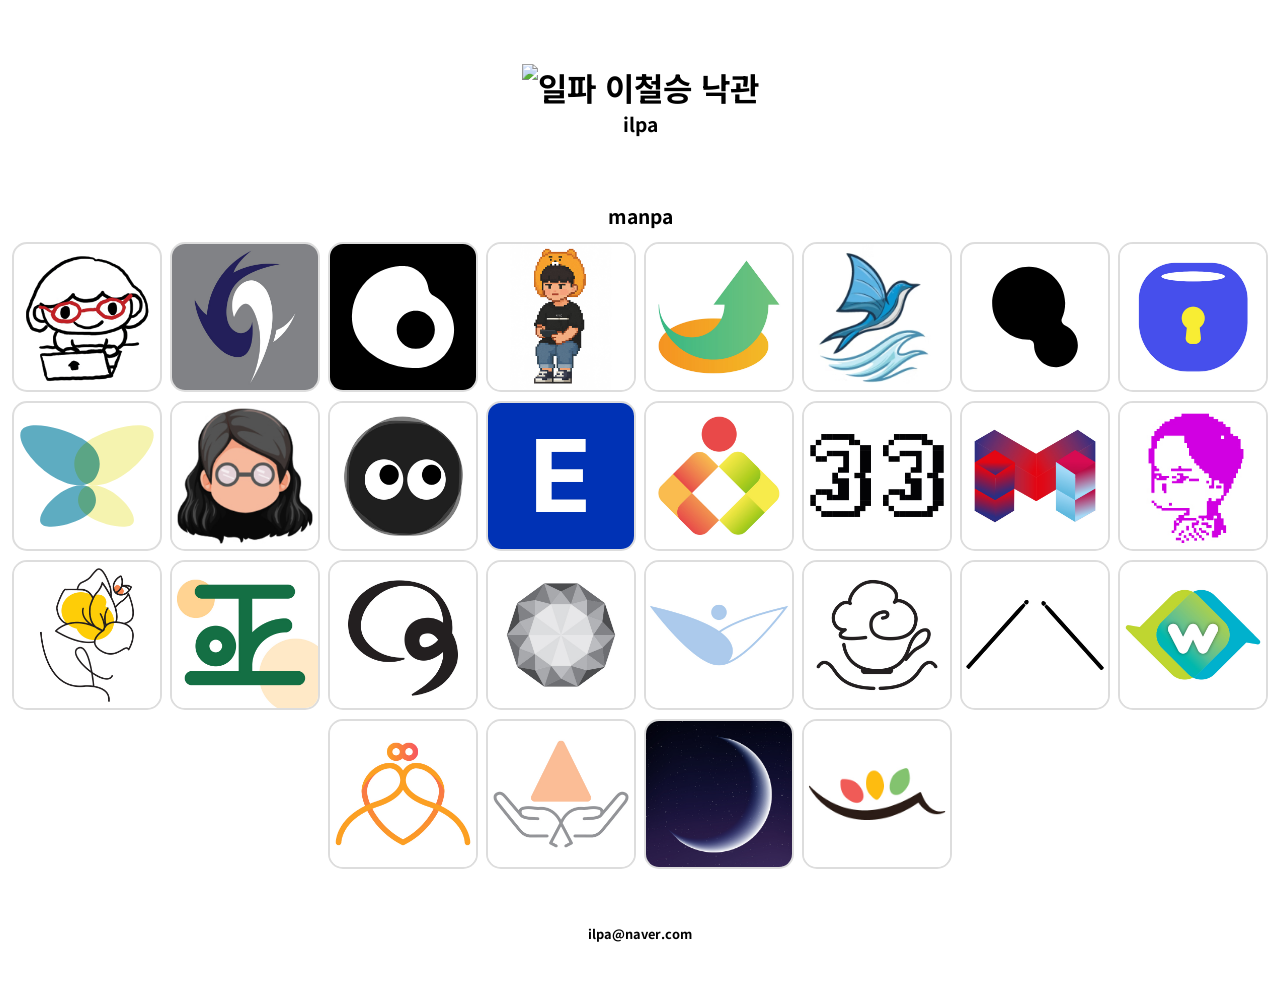
==== index.html @ 46513fb6 "Update index.html" ====
<!DOCTYPE html>
<html lang="ko">

<head>
  <meta charset="UTF-8">
  <meta name="viewport" content="width=device-width,initial-scale=1,minimum-scale=1,maximum-scale=1,user-scalable=no">
  <title>일파 이철승</title>
  <link href="img/ilpa.svg" rel="icon">
  <link href="css/style.css" rel="stylesheet">
  <link href="https://fonts.googleapis.com/css?family=Noto+Sans+KR&display=swap" rel="stylesheet">
</head>

<body>
  <div id="wrap">
    <header>
      <h1><a href="http://behance.net/ilpa" target="_blank"><img src="img/ilpa.svg" width="128" alt="일파 이철승 낙관"></a>
      </h1>
      <h2>ilpa</h2>
    </header>
    <section id="contents">
      <h2>manpa</h2>
      <ul class="trainee">
        <!-- <li><img src="img/" alt="이름 심볼마크 이미지">
          <div class="portfolio">
            <div>
              <a href="" target="_blank" class="name">이름</a>
              <a href="" target="_blank"> PC웹</a>
              <a href="" target="_blank"> 반응형 웹</a>
              <a href="" target="_blank"> 모바일앱</a>
            </div>
          </div>
        </li> -->
        <!--241231_KDT웹-->
        <li><img src="img/241231_maeng.png" alt="맹영은 심볼마크 이미지">
          <div class="portfolio">
            <div>
              <a href="https://maengyoungeun1.dothome.co.kr/" target="_blank" class="name">맹영은</a>
              <a href="https://gulttuk.dothome.co.kr/" target="_blank">굴뚝강아지 PC웹</a>
              <a href="https://mnmansion.dothome.co.kr/" target="_blank">미뇽맨션 반응형 웹</a>
              <a href="https://www.figma.com/proto/nIwIPjWki00oIdad2rYAYk/%EB%A7%B9%EC%98%81%EC%9D%80_%EB%AA%A8%EB%B0%94%EC%9D%BC%EC%95%B1%EB%94%94%EC%9E%90%EC%9D%B8--%EB%B3%B5%EC%82%AC-?page-id=0%3A1&node-id=1-777&p=f&viewport=-81%2C118%2C0.08&t=4qWKfXRb5akOR0xc-1&scaling=scale-down&content-scaling=fixed"
                target="_blank">카카오티끌 모바일앱</a>
            </div>
          </div>
        </li>
        <li><img src="img/241231_jihoon.jpg" alt="박지훈 심볼마크 이미지">
          <div class="portfolio">
            <div>
              <a href="http://pjhportfolio.dothome.co.kr/" target="_blank" class="name">박지훈</a>
              <a href="http://redbutton.dothome.co.kr/" target="_blank">레드버튼 PC웹</a>
              <a href="https://napinguking.github.io/tree13/" target="_blank">나무13 반응형 웹</a>
              <a href="https://www.figma.com/proto/UNuhwxNGeEJMdjvaN5eoxV/%EB%B0%95%EC%A7%80%ED%9B%88-%EC%98%A4%ED%94%BC%EB%84%B7?page-id=1%3A2&node-id=21-1600&p=f&viewport=639%2C34%2C0.06&t=5H8wtBl36w2l6yHy-1&scaling=scale-down&content-scaling=fixed&starting-point-node-id=21%3A1580" target="_blank">오피넷 모바일앱</a>
            </div>
          </div>
        </li>
        <li><img src="img/241231_jungjaehoon.svg" alt="정재훈 심볼마크 이미지">
          <div class="portfolio">
            <div>
              <a href="https://sajajarileo.github.io/portfolio/" target="_blank" class="name">정재훈</a>
              <a href="http://gmail000leo8202.dothome.co.kr/" target="_blank">조 말론 PC웹</a>
              <a href="https://sajajarileo.github.io/binggrae/" target="_blank">빙그레 반응형 웹</a>
              <a href="https://www.figma.com/proto/kmZLUJjjzDmVif1ZeYNylu/being_sand?node-id=2090-2190&t=VB2Xw2D8QlwF4ljc-1"
                target="_blank">빙 샌드 모바일앱</a>
            </div>
          </div>
        </li>
        <li><img src="img/241231_nojuhyun.jpg" alt="노주현 심볼마크 이미지">
          <div class="portfolio">
            <div>
              <a href="http://shwngus1111.dothome.co.kr/" target="_blank" class="name">노주현</a>
              <a href="http://redbutton.dothome.co.kr/" target="_blank">레드버튼 PC웹</a>
              <a href="https://napinguking.github.io/tree13/" target="_blank">나무13 반응형 웹</a>
              <a href="https://www.figma.com/proto/jyY6NiG4TbCfLTzx0pCpDW/%EC%8A%A4%EB%A7%88%ED%8A%B8%ED%8F%B0-%EC%95%A0%ED%94%8C%EB%A6%AC%EC%BC%80%EC%9D%B4%EC%85%98-UI-UX-%EC%A0%9C%EC%9E%91?page-id=0%3A1&node-id=49-228&viewport=5284%2C495%2C0.25&t=vv1ucTVbdYfv9fKw-1&scaling=scale-down&content-scaling=fixed&starting-point-node-id=49%3A48" target="_blank">코닥 포토프린터 모바일앱</a>
            </div>
          </div>
        </li>
        <li><img src="img/241231_ahn.jpg" alt="안태성 심볼마크 이미지">
          <div class="portfolio">
            <div>
              <a href="https://simlegion.github.io/Ahn-Teseong-portfolio/" target="_blank" class="name">안태성</a>
              <a href="https://simlegion.github.io/Jo-Malone-Renewal-Web-Site/" target="_blank">조 말론 PC웹</a>
              <a href="https://simlegion.github.io/CAPCOM-KOREA-Project/" target="_blank">캡콤 반응형 웹</a>
              <a href="https://www.figma.com/proto/oRBI03LZ3IpPHN31qLplLW/%EC%95%88%ED%83%9C%EC%84%B1_%EC%8A%A4%EB%A7%88%ED%8A%B8%EC%95%B1-1_%EA%B8%B0%ED%9A%8D%EC%95%88?page-id=0%3A1&node-id=198-3&viewport=-1720%2C-2093%2C0.62&t=fPTauAwp6rd1h8jN-1&scaling=min-zoom&content-scaling=fixed&starting-point-node-id=198%3A1503" target="_blank">엘릭서 모바일앱</a>
            </div>
          </div>
        </li>
        <li><img src="img/241231_mini.jpg" alt="백민희 심볼마크 이미지">
          <div class="portfolio">
            <div>
              <a href="http://tree13h3.dothome.co.kr/" target="_blank" class="name">백민희</a>
              <a href="http://redbutton.dothome.co.kr/" target="_blank">레드버튼 PC웹</a>
              <a href="https://napinguking.github.io/tree13/" target="_blank">나무13 반응형 웹</a>
              <a href="https://www.figma.com/proto/KoHYCLebQq89oYAjOwSZoQ/%EB%B0%B1%EB%AF%BC%ED%9D%AC_%ED%94%84%EB%A1%9C%EC%A0%9D%ED%8A%B8-2_%EB%AA%A8%EB%B0%94%EC%9D%BC%EC%95%B1?page-id=13%3A202&node-id=29-699&p=f&viewport=150%2C338%2C0.02&t=ZxV7UZRCqIetJBSz-1&scaling=scale-down&content-scaling=fixed&starting-point-node-id=29%3A699" target="_blank">데이니즈 모바일앱</a>
            </div>
          </div>
        </li>
        <!-- <li><img src="img/241231_doyoun.jpg" alt="김도연 심볼마크 이미지">
          <div class="portfolio">
            <div>
              <a href="http://doduia3.dothome.co.kr/" target="_blank" class="name">김도연</a>
              <a href="http://dodoi040305.dothome.co.kr" target="_blank">신영균예술문화재단 PC웹</a>
              <a href="http://doduia0305.dothome.co.kr/" target="_blank">스킨푸드 반응형 웹</a>
              <a href="https://www.figma.com/proto/0N32jZhpKLGBlMKPb4a3AD/%EA%B9%80%EB%8F%84%EC%97%B0_%ED%94%84%EB%A1%9C%ED%86%A0%ED%83%80%EC%9E%85-%EC%97%B0%EC%8A%B5?page-id=202%3A33&node-id=218-707&viewport=557%2C-2790%2C0.25&t=AnsQ6IwrHe83KIwm-1&scaling=scale-down&content-scaling=fixed&starting-point-node-id=218%3A752&show-proto-sidebar=1" target="_blank">브런치스토리 모바일앱</a>
            </div>
          </div>
        </li> -->
        <!--240808_웹+영상-->
        <li><img src="img/240808_yuuuni.svg" alt="윤희란 심볼마크 이미지">
          <div class="portfolio">
            <div>
              <a href="http://leezac.kr/trainee/240808_yuuuni/" target="_blank" class="name">윤희란</a>
              <a href="http://leezac.kr/trainee/240808_yuuuni/trpg/" target="_blank">TRPG클럽 PC웹</a>
              <a href="http://leezac.kr/trainee/240808_yuuuni/pentaport/" target="_blank">펜타포트 반응형 웹</a>
              <a href="https://www.figma.com/proto/ARgWpAt2B6yRkSjxQYiGQQ/%EC%9C%A4%ED%9D%AC%EB%9E%80_%EC%8A%A4%EB%A7%88%ED%8A%B8%EC%95%B1?page-id=22%3A187&node-id=2069-1124&starting-point-node-id=2069%3A1124&t=QCRM917imp2IXLhJ-1"
                target="_blank">뮷즈 모바일앱</a>
            </div>
          </div>
        </li>
        <li><img src="img/240808_leesungwoo.jpg" alt="이성우 심볼마크 이미지">
          <div class="portfolio">
            <div>
              <a href="http://leezac.kr/trainee/240808_sw/" target="_blank" class="name">이성우</a>
              <a href="http://leezac.kr/trainee/240808_sw/apple/" target="_blank">봉화사과 PC웹</a>
              <a href="http://leezac.kr/trainee/240808_sw/a2o/" target="_blank">A2O 반응형 웹</a>
              <a href="https://www.figma.com/proto/Ux4O1eRxmkiMqywpOW0KDd/%EC%9D%B4%EC%84%B1%EC%9A%B0_%EC%8A%A4%EB%A7%88%ED%8A%B8%EC%95%B1?page-id=1%3A4&node-id=8-9&p=f&viewport=92%2C146%2C0.25&t=QpFAYwfjkiqUlotR-1&scaling=scale-down&content-scaling=fixed&starting-point-node-id=57%3A48"
                target="_blank">봉화사과 모바일앱</a>
            </div>
          </div>
        </li>
        <li><img src="img/240808_chaelin.svg" alt="김채린 심볼마크 이미지">
          <div class="portfolio">
            <div>
              <a href="http://leezac.kr/trainee/240808_chaelin/" target="_blank" class="name">김채린</a>
              <a href="http://leezac.kr/trainee/240808_chaelin/hollys/" target="_blank">할리스 PC웹</a>
              <a href="http://leezac.kr/trainee/240808_chaelin/estee/" target="_blank">에스티로더 반응형 웹</a>
              <a href="https://www.figma.com/proto/4Ton6yUwpR71GDT2ekAUEj/%EA%B9%80%EC%B1%84%EB%A6%B0_%EC%8A%A4%EB%A7%88%ED%8A%B8%EC%95%B1?page-id=38%3A2&node-id=38-11&p=f&viewport=644%2C565%2C0.08&t=8TQutxYOB3nglfCo-1&scaling=scale-down&content-scaling=fixed&starting-point-node-id=38%3A11&show-proto-sidebar=1"
                target="_blank">예스24 모바일앱</a>
            </div>
          </div>
        </li>
        <!--231228_UI/UX-->
        <li><img src="img/231228_dongsu.jpg" alt="김동수 심볼마크 이미지">
          <div class="portfolio">
            <div>
              <a href="https://dongsooo.github.io/dongfolio/" target="_blank" class="name">김동수</a>
              <a href="https://dongsooo.github.io/projectseoulbike/" target="_blank">서울 자전거 따릉이 PC웹</a><a
                href="https://dongsooo.github.io/projectnintendo/" target="_blank">닌텐도 반응형 웹</a><a
                href="https://dongsooo.github.io/projectsupotify/" target="_blank">수포티파이 모바일앱</a>
            </div>
          </div>
        </li>
        <li><img src="img/231228_younseo.jpg" alt="정연서 심볼마크 이미지">
          <div class="portfolio">
            <div><a href="http://ysyseoeo.dothome.co.kr/" target="_blank" class="name">정연서</a><a
                href="http://ysyseoeo1.dothome.co.kr/" target="_blank">롬앤 PC웹</a><a
                href="https://dongsooo.github.io/projectnintendo/" target="_blank">닌텐도 반응형 웹</a><a
                href="https://xd.adobe.com/view/d7188e62-697b-49f8-bb74-cc9e6d77f501-824b/" target="_blank">스테이폴리오
                모바일앱</a></div>
          </div>
        </li>
        <!--230327_웹-->
        <li><img src="img/230327_e-zin.jpg" alt="송이진 심볼마크 이미지">
          <div class="portfolio">
            <div><a href="http://leezac.kr/trainee/230327_e-zin/" target="_blank" class="name">송이진</a><a
                href="http://leezac.kr/trainee/230327_e-zin/dickies/" target="_blank">디키즈 PC웹</a><a
                href="http://leezac.kr/trainee/230327_e-zin/lush/" target="_blank">러시 반응형 웹</a><a
                href="http://xd.adobe.com/view/de98dc42-cfb0-4e01-8e3f-c5df59bf4637-8bcb/" target="_blank">뮤지엄서울
                모바일앱</a></div>
          </div>
        </li>
        <!--220926_웹-->
        <li><img src="img/220926_saem.jpg" alt="오세명 심볼마크 이미지">
          <div class="portfolio">
            <div><a href="http://leezac.kr/trainee/220926_osem/" target="_blank" class="name">오세명</a><a
                href="http://leezac.kr/trainee/220926_osem/orijen/" target="_blank">오리젠 PC웹</a><a
                href="http://leezac.kr/trainee/220926_osem/sweetory/" target="_blank">대영식품 반응형 웹</a><a
                href="https://xd.adobe.com/view/46167446-5db7-4625-958f-a8e2a5224721-1345/screen/6ed8de77-b1b8-4f28-ba39-46ae7f3d27ec"
                target="_blank">크로바식품 모바일앱</a></div>
          </div>
        </li>
        <li><img src="img/220926_jumpeob.jpg" alt="변동성 심볼마크 이미지">
          <div class="portfolio">
            <div><a class="name">변동성</a><a href="http://leezac.kr/trainee/220926_byoun/intel/" target="_blank">인텔
                PC웹</a><a href="http://leezac.kr/trainee/220926_byoun/neople" target="_blank">네오플 반응형 웹</a><a
                href="https://xd.adobe.com/view/4c861f23-32e2-4727-9446-d1aa016bc6eb-19d5/screen/eaa79f5c-fa89-4e58-aa13-aed82033c989"
                target="_blank">고속버스 티머니 모바일앱</a></div>
          </div>
        </li>
        <!--210702_UI/UX-->
        <li><img src="img/210702_uiux_goeun.jpg" alt="고은 심볼마크 이미지">
          <div class="portfolio">
            <div><a href="http://eunii.dothome.co.kr" target="_blank" class="name">고은</a><a
                href="http://eunii.dothome.co.kr/href/fontana" target="_blank">폰타나 PC웹</a><a
                href="http://eunii.dothome.co.kr/href/harman" target="_blank">하만 PC웹</a><a
                href="https://xd.adobe.com/view/9b2da48f-f5a0-4abc-bb8a-2900d636b42e-ce7e/" target="_blank">무비인 모바일앱</a>
            </div>
          </div>
        </li>
        <li><img src="img/210702_uiux_kimsulgi.jpg" alt="김슬기 심볼마크 이미지">
          <div class="portfolio">
            <div><a href="http://leezac.kr/trainee/210702_kimseulgi/" target="_blank" class="name">김슬기</a><a
                href="http://leezac.kr/trainee/210702_kimseulgi/staedtler/" target="_blank">스테들러
                PC웹</a><a href="http://leezac.kr/trainee/210702_kimseulgi/KPCOS/" target="_blank">결고은사람들
                반응형 웹</a><a
                href="https://xd.adobe.com/view/33e38f93-ff94-4c58-8136-3a79c337adeb-66b0/screen/270f9852-7569-4aec-af0b-f490864f70cf/"
                target="_blank">피클플러스 모바일앱</a></div>
          </div>
        </li>
        <li><img src="img/210702_uiux_leeyousun.jpg" alt="이유선 심볼마크 이미지">
          <div class="portfolio">
            <div><a href="http://uxxu.dothome.co.kr" target="_blank" class="name">이유선</a><a
                href="http://uuwuu.dothome.co.kr/" target="_blank">크리스피도넛 PC웹</a><a href="http://ouwuo.dothome.co.kr/"
                target="_blank">페스룸 반응형 웹</a><a
                href="https://xd.adobe.com/view/e788f466-f9a6-4f80-bbcf-b49fba0037d8-b2db/" target="_blank">만개의레시피
                모바일앱</a></div>
          </div>
        </li>
        <li><img src="img/210702_uiux_leenahyun.jpg" alt="이나현 심볼마크 이미지">
          <div class="portfolio">
            <div><a href="http://leezac.kr/trainee/210702_leenaahyeon/" target="_blank" class="name">이나현</a><a
                href="http://leezac.kr/trainee/210702_leenaahyeon/fedex/" target="_blank">페덱스 PC웹</a><a
                href="http://leezac.kr/trainee/210702_leenaahyeon/orion/" target="_blank">오리온 반응형 웹</a><a
                href="https://xd.adobe.com/view/7a713001-bcc4-490c-a127-efa4cab453a5-2f22/" target="_blank">셀프인테리어
                모바일앱</a></div>
          </div>
        </li>
        <li><img src="img/210702_uiux_choisulbi.jpg" alt="최슬비 심볼마크 이미지">
          <div class="portfolio">
            <div><a href="http://leezac.kr/trainee/210702_choisulbi/" target="_blank" class="name">최슬비</a><a
                href="http://leezac.kr/trainee/210702_choisulbi/showbox/" target="_blank">쇼박스 PC웹</a><a
                href="http://leezac.kr/trainee/210702_choisulbi/jyp/" target="_blank">JYP엔터 반응형 웹</a><a
                href="https://xd.adobe.com/view/703af65f-d8b9-413f-99ed-808517c0a401-2569/" target="_blank">사운드클라우드
                모바일앱</a></div>
          </div>
        </li>
        <!--210225_UI/UX Adobe XD-->
        <li><img src="img/210225_uiux_leeyoujung.jpg" alt="이유정 심볼마크 이미지">
          <div class="portfolio">
            <div><a href="http://leezac.kr/trainee/210225_yoojung/" target="_blank" class="name">이유정</a><a
                href="http://leezac.kr/trainee/210225_yoojung/pulmuone/" target="_blank">풀무원 PC웹</a><a
                href="http://leezac.kr/trainee/210225_yoojung/pandora/" target="_blank">판도라 반응형 웹</a><a
                href="https://xd.adobe.com/view/584f5f74-b028-4697-95a7-8834e1acd37a-0d1c/" target="_blank">쿠잉 모바일앱</a>
            </div>
          </div>
        </li>
        <li><img src="img/210225_uiux_parkjina.jpg" alt="박진아 심볼마크 이미지">
          <div class="portfolio">
            <div><a href="http://leezac.kr/trainee/210225_jina" target="_blank" class="name">박진아</a><a
                href="http://leezac.kr/trainee/210225_jina/nikon" target="_blank">니콘 PC웹</a><a
                href="http://leezac.kr/trainee/210225_jina/aesop" target="_blank">이솝 반응형 웹</a><a
                href="https://xd.adobe.com/view/28ad1a98-8f8d-4bfe-be5f-2f40d31da873-7dfe/" target="_blank">마인셋 컨트롤
                모바일앱</a></div>
          </div>
        </li>
        <li><img src="img/210225_uiux_kimbogyeom.jpg" alt="김보겸 심볼마크 이미지">
          <div class="portfolio">
            <div><a href="http://leezac.kr/trainee/210225_bokyum" target="_blank" class="name">김보겸</a><a
                href="http://leezac.kr/trainee/210225_bokyum/watcha" target="_blank">왓챠 PC웹</a><a
                href="http://leezac.kr/trainee/210225_bokyum/marshall" target="_blank">마샬 반응형 웹</a><a
                href="https://xd.adobe.com/view/9b8412a7-9183-4002-9b1f-0a8c2f2cd02c-ced7/" target="_blank">빼기 모바일앱</a>
            </div>
          </div>
        </li>
        <li><img src="img/210225_uiux_leejaehyun.jpg" alt="이재현 심볼마크 이미지">
          <div class="portfolio">
            <div><a href="http://leezac.kr/trainee/210225_jaehyun/" target="_blank" class="name">이재현</a><a
                href="http://leezac.kr/trainee/210225_jaehyun/yamaha" target="_blank">야마하 PC웹</a><a
                href="http://3treeworks.kr" target="_blank">3트리웍스 반응형 웹</a><a
                href="https://xd.adobe.com/view/461d5a5e-b13f-4cef-9cc5-44e8bafde147-134e/" target="_blank">카페트라이브
                모바일앱</a></div>
          </div>
        </li>
        <!--201006_UI/UX AodbeXD-->
        <li><img src="img/201005_uiux_1_choijinyoung.jpg" alt="최진영 심볼마크 이미지">
          <div class="portfolio">
            <div><a href="http://leezac.kr/trainee/201006_jinyoung/" target="_blank" class="name">최진영</a><a
                href="http://leezac.kr/trainee/201006_jinyoung/nespresso/" target="_blank">네스프레소
                PC웹</a><a href="http://leezac.kr/trainee/201006_jinyoung/casamia" target="_blank">까사미아
                반응형 웹</a><a
                href="https://xd.adobe.com/view/9df2ca95-895a-4ba6-b89c-db7b08006fb1-c8a1/screen/6b1bc4be-c859-44ea-89b8-2dc373c627d6"
                target="_blank">알라딘eBook 모바일앱</a></div>
          </div>
        </li>
        <li><img src="img/201005_uiux_2_kimjmn.jpg" alt="김지민 심볼마크 이미지">
          <div class="portfolio">
            <div><a class="name">김지민</a><a href="http://leezac.kr/trainee/201006_jimin/hills/" target="_blank">힐스
                PC웹</a><a href="http://leezac.kr/trainee/201006_jimin/jellycat/" target="_blank">젤리캣 반응형 웹</a><a
                href="https://xd.adobe.com/view/534e7096-eb02-4a80-a26c-0a3be929f58e-061d/?fullscreen&hints=off"
                target="_blank">HATDOG 모바일앱</a></div>
          </div>
        </li>
        <li><img src="img/201005_uiux_3_back.jpg" alt="백지혜 심볼마크 이미지">
          <div class="portfolio">
            <div><a href="http://leezac.kr/trainee/201006_wood/" target="_blank" class="name">백지혜</a><a
                href="http://leezac.kr/trainee/201006_wood/fifteen/" target="_blank">피프틴 PC웹</a><a
                href="http://leezac.kr/trainee/201006_wood/squet/" target="_blank">스퀘어앤트라이앵글 반응웹</a><a
                href="https://xd.adobe.com/view/00d3b5df-2ffb-46cb-9680-3d515e3b3cdd-5580/" target="_blank">알라딘eBook
                모바일앱</a></div>
          </div>
        </li>
        <!--200508_웹+영상-->
        <!--        <li><img src="img/200508_web_2_do.jpg" alt="도준석 심볼마크 이미지"><div class="portfolio"><div><a href="http://leezac.kr/trainee/200508_dojunsuk/" target="_blank" class="name">도준석</a><a href="http://leezac.kr/trainee/200508_dojunsuk/cjes/" target="_blank">씨제스 엔터테인먼트 PC웹</a><a href="http://leezac.kr/trainee/200508_dojunsuk/totoro/" target="_blank">지브리 스튜디오 반응형 웹</a><a href="http://leezac.kr/trainee/200508_dojunsuk/ui.html" target="_blank">유튜브 모바일앱</a></div></div></li>-->
        <!--191125_웹디자인-->
        <li><img src="img/191125_web_1_son.jpg" alt="손연경 심볼마크 이미지">
          <div class="portfolio">
            <div><a href="http://sonyeonkyung.dothome.co.kr/" target="_blank" class="name">손연경</a><a
                href="http://dongaotsuka.dothome.co.kr/" target="_blank">동아오츠카 PC웹</a><a
                href="http://lotteaqua.dothome.co.kr/" target="_blank">롯데 아쿠아리움 반응형 웹</a><a
                href="http://signielseoul1.dothome.co.kr/" target="_blank">롯데 시그니엘 반응형 웹</a></div>
          </div>
        </li>
        <!--190919_UI/UX-->
        <li><img src="img/190919_uiux_2_nari.jpg" alt="이나리 심볼마크 이미지">
          <div class="portfolio">
            <div><a href="http://leezac.kr/trainee/190919_nari/index.html" target="_blank" class="name">이나리</a><a
                href="http://leezac.kr/trainee/190919_nari/tefal/index.html" target="_blank">테팔 반응형 웹</a><a
                href="http://leezac.kr/trainee/190919_nari/flo/index.html" target="_blank">FLO
                애플리케이션</a><a href="http://leezac.kr/trainee/190919_nari/character/index.html" target="_blank">캐릭터디자인</a>
            </div>
          </div>
        </li>
      </ul>
    </section>
    <footer>
      <h2>ilpa@naver.com</h2>
    </footer>
  </div>
</body>

</html>
---- css/style.css ----
@charset "utf-8";

* {
  margin: 0;
  padding: 0;
  font-family: 'Noto Sans KR';
  text-align: center;
  font-style: normal;
  text-decoration: none;
  color: #000;
}

#wrap {
  width: 100%;
}

header {
  margin: 4em auto;
  width: 100%;
}

h2 {
  font: bold 1.2em 'Noto Sans KR';
  margin-bottom: .5em;
}

footer h2 {
  font: bold 0.8em/1.5 'Noto Sans KR';
  height: auto;
}



section {
  width: 100%;
  overflow: hidden;
}

.trainee {
  overflow: hidden;
  margin: 0 auto;
}

.trainee > li {
  width: 150px;
  height: 150px;
  display: inline-block;
  margin: 2px;
  border-radius: 15px;
  border: 2px solid #ddd;
  box-sizing: border-box;
  overflow: hidden;
  position: relative;
}

.trainee > li > img {
  width: 100%;
  vertical-align: middle;
}

.portfolio {
  width: 100%;
  height: 100%;
  position: absolute;
  left: 0;
  top: 100%;
  font: 0.8em/1.8 'Noto Sans KR';
  border-radius: 12px;
  background: rgba(0, 0, 0, 0.6);
  transition: all 0.2s;
}

.trainee li:hover .portfolio {
  top: 0;
}

.portfolio div {
  position: relative;
  top: 50%;
  left: 50%;
  transform: translate(-50%, -50%);
}

.portfolio a {
  color: #aaa;
  display: block;
}

.portfolio a:hover {
  color: #fff;
}

.name {
  font: bold 1.2rem/1.5 'Noto Sans KR';
  margin-bottom: 0.5em;
}

footer {
  margin: 3em;
}
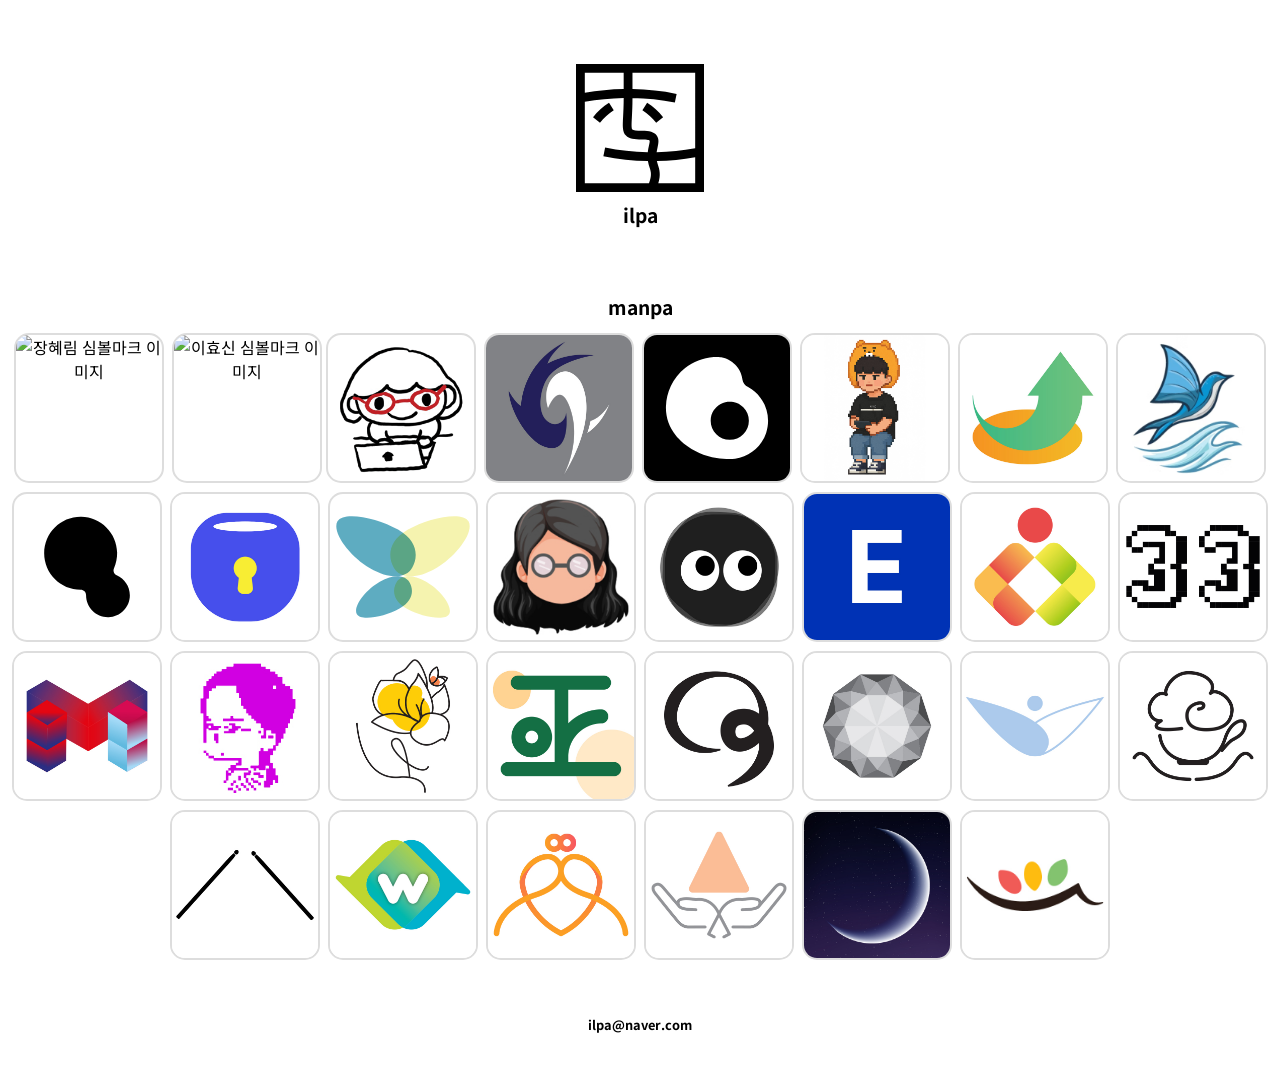
==== commit 00d227e8: "Update index.html 장혜림님, 이효신님 추가" ====
--- a/index.html
+++ b/index.html
@@ -31,6 +31,26 @@
             </div>
           </div>
         </li> -->
+        <!--251028_KDT-PD_7회차-->
+        <li><img src="img/251028_jang.svg" alt="장혜림 심볼마크 이미지">
+          <div class="portfolio">
+            <div>
+              <a href="https://bimongsamong.dothome.co.kr/" target="_blank" class="name">장혜림</a>
+              <a href="https://bimongsamong.dothome.co.kr/sony/" target="_blank">SONY PC웹</a>
+              <a href="https://bimongsamong.dothome.co.kr/naverone/" target="_blank">네이버플러스 반응형 웹</a>
+              <a href="https://pochy.vercel.app/opening" target="_blank">포치 모바일앱</a>
+            </div>
+          </div>
+        </li>
+        <li><img src="img/251028_sini.png" alt="이효신 심볼마크 이미지">
+          <div class="portfolio">
+            <div>
+              <a href="https://hyosin-sparkle-folio.lovable.app/" target="_blank" class="name">이효신</a>
+              <a href="https://leehyoseenportfolio.lovable.app/" target="_blank">머더미스터리 반응형 웹</a>
+              <a href="https://seenuneaminpark.lovable.app/" target="_blank">시니네 민박 반응형 웹</a>
+              <a href="https://leehyoseen.dothome.co.kr/" target="_blank">테팔 PC 웹</a>
+            </div>
+          </div>
         <!--241231_KDT웹-->
         <li><img src="img/241231_maeng.png" alt="맹영은 심볼마크 이미지">
           <div class="portfolio">
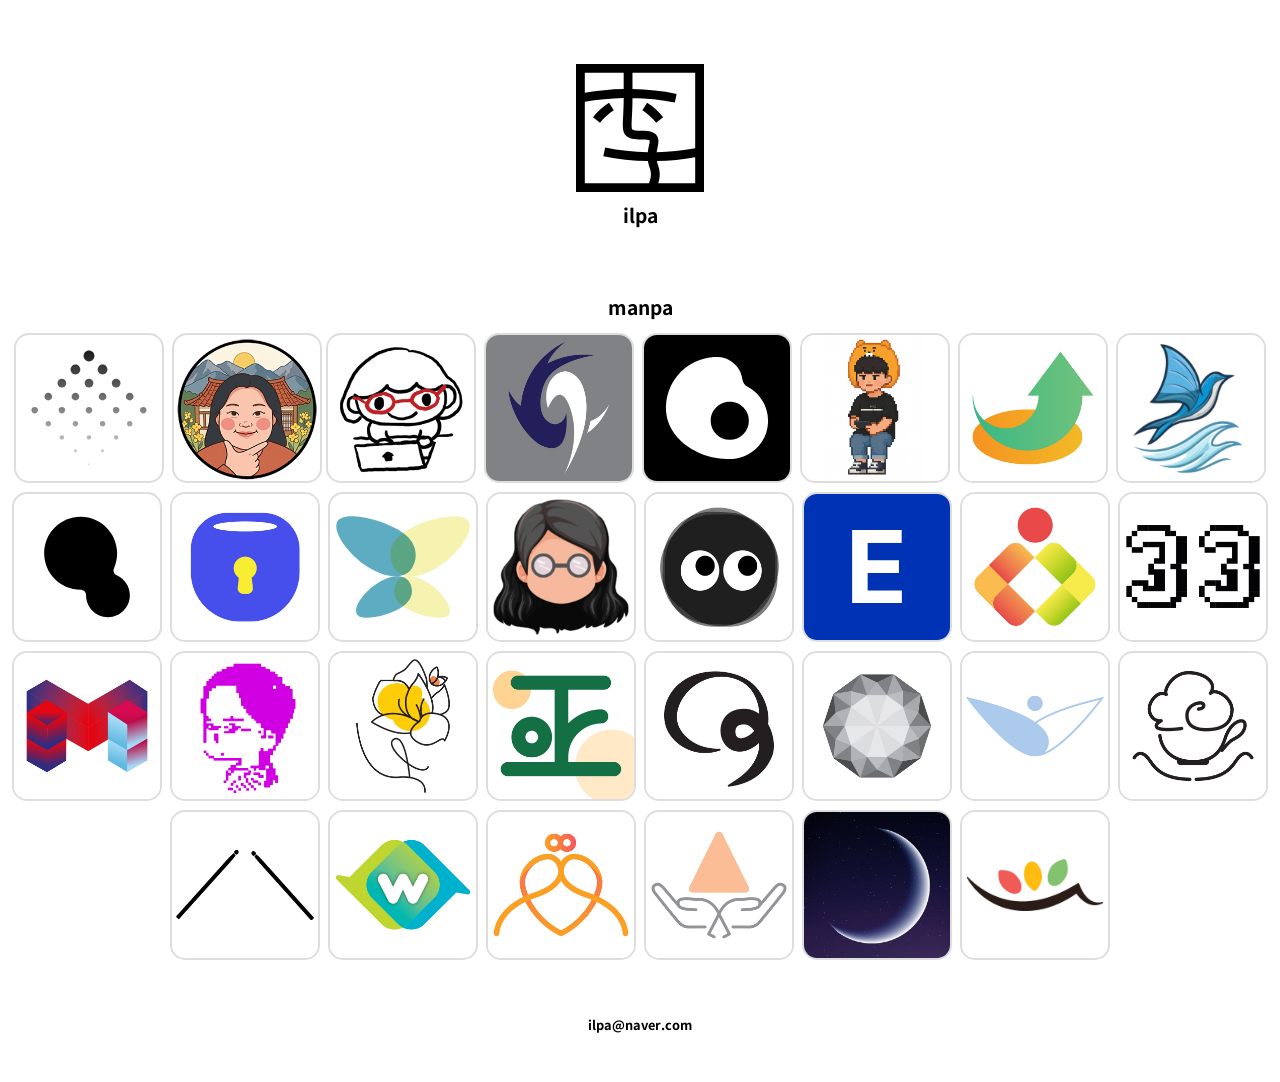
==== commit 441298ab: "Update index.html 정연서님 업로드" ====
--- a/index.html
+++ b/index.html
@@ -171,8 +171,8 @@
         </li>
         <li><img src="img/231228_younseo.jpg" alt="정연서 심볼마크 이미지">
           <div class="portfolio">
-            <div><a href="http://ysyseoeo.dothome.co.kr/" target="_blank" class="name">정연서</a><a
-                href="http://ysyseoeo1.dothome.co.kr/" target="_blank">롬앤 PC웹</a><a
+            <div><a href="https://leezac.kr/trainee/231228_yeonseo" target="_blank" class="name">정연서</a><a
+                href="https://leezac.kr/trainee/231228_yeonseo/romand" target="_blank">롬앤 PC웹</a><a
                 href="https://dongsooo.github.io/projectnintendo/" target="_blank">닌텐도 반응형 웹</a><a
                 href="https://xd.adobe.com/view/d7188e62-697b-49f8-bb74-cc9e6d77f501-824b/" target="_blank">스테이폴리오
                 모바일앱</a></div>
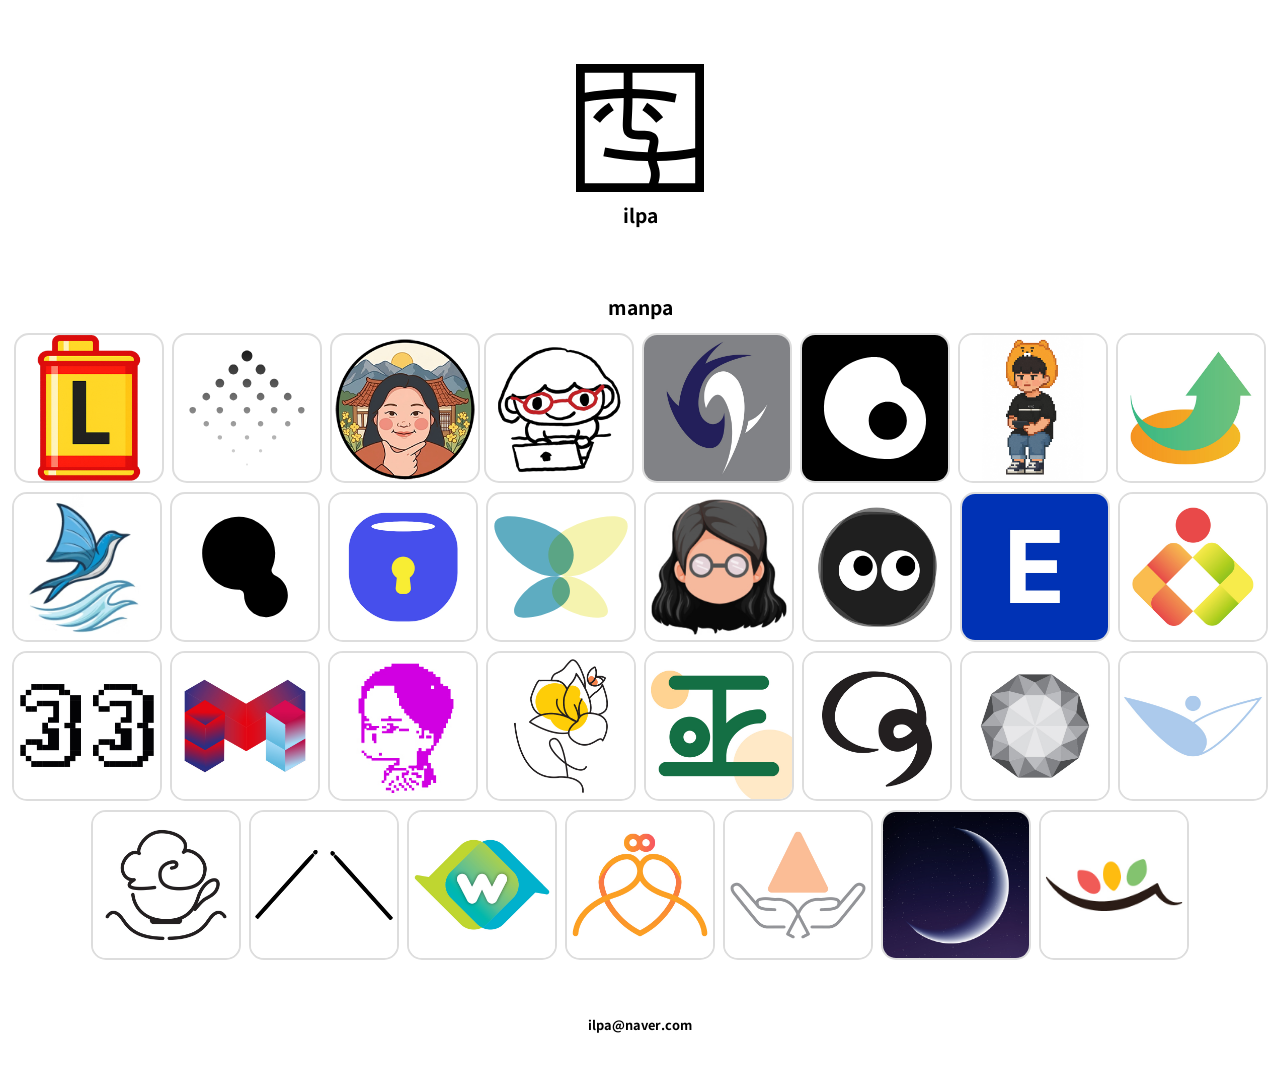
==== commit 39e7cf6b: "Update index.html 이슬님 추가" ====
--- a/index.html
+++ b/index.html
@@ -32,6 +32,16 @@
           </div>
         </li> -->
         <!--251028_KDT-PD_7회차-->
+        <li><img src="img/251028_leeseul.png" alt="이슬 심볼마크 이미지">
+          <div class="portfolio">
+            <div>
+              <a href="https://rosee.dothome.co.kr/" target="_blank" class="name">이슬</a>
+              <a href="https://o3obrown.dothome.co.kr/" target="_blank">Huy Fong Foods PC웹</a>
+              <a href="https://www.figma.com/proto/DJt3n94cg6xV7Vg0ZF127R/%EC%95%84%EB%AA%BD%EC%A0%9C%EC%A3%BC-%EC%9D%B4%EB%8B%88%EC%8A%A4%ED%94%84%EB%A6%AC?node-id=108-231&viewport=654%2C475%2C0.07&t=8H8c7PcoEL9EshBj-1&scaling=min-zoom&content-scaling=fixed&page-id=108%3A176" target="_blank">아몽제주 반응형 웹</a>
+              <a href="https://www.figma.com/proto/2vZopSTVBQbUcTjvnY1ZzA/PEAK?node-id=1-18414&viewport=761%2C603%2C0.1&t=qsVjlY9UPODg0Cm0-1&scaling=min-zoom&content-scaling=fixed&starting-point-node-id=1%3A18414&show-proto-sidebar=1&page-id=1%3A18289" target="_blank">PEAK 모바일앱</a>
+            </div>
+          </div>
+        </li>
         <li><img src="img/251028_jang.svg" alt="장혜림 심볼마크 이미지">
           <div class="portfolio">
             <div>
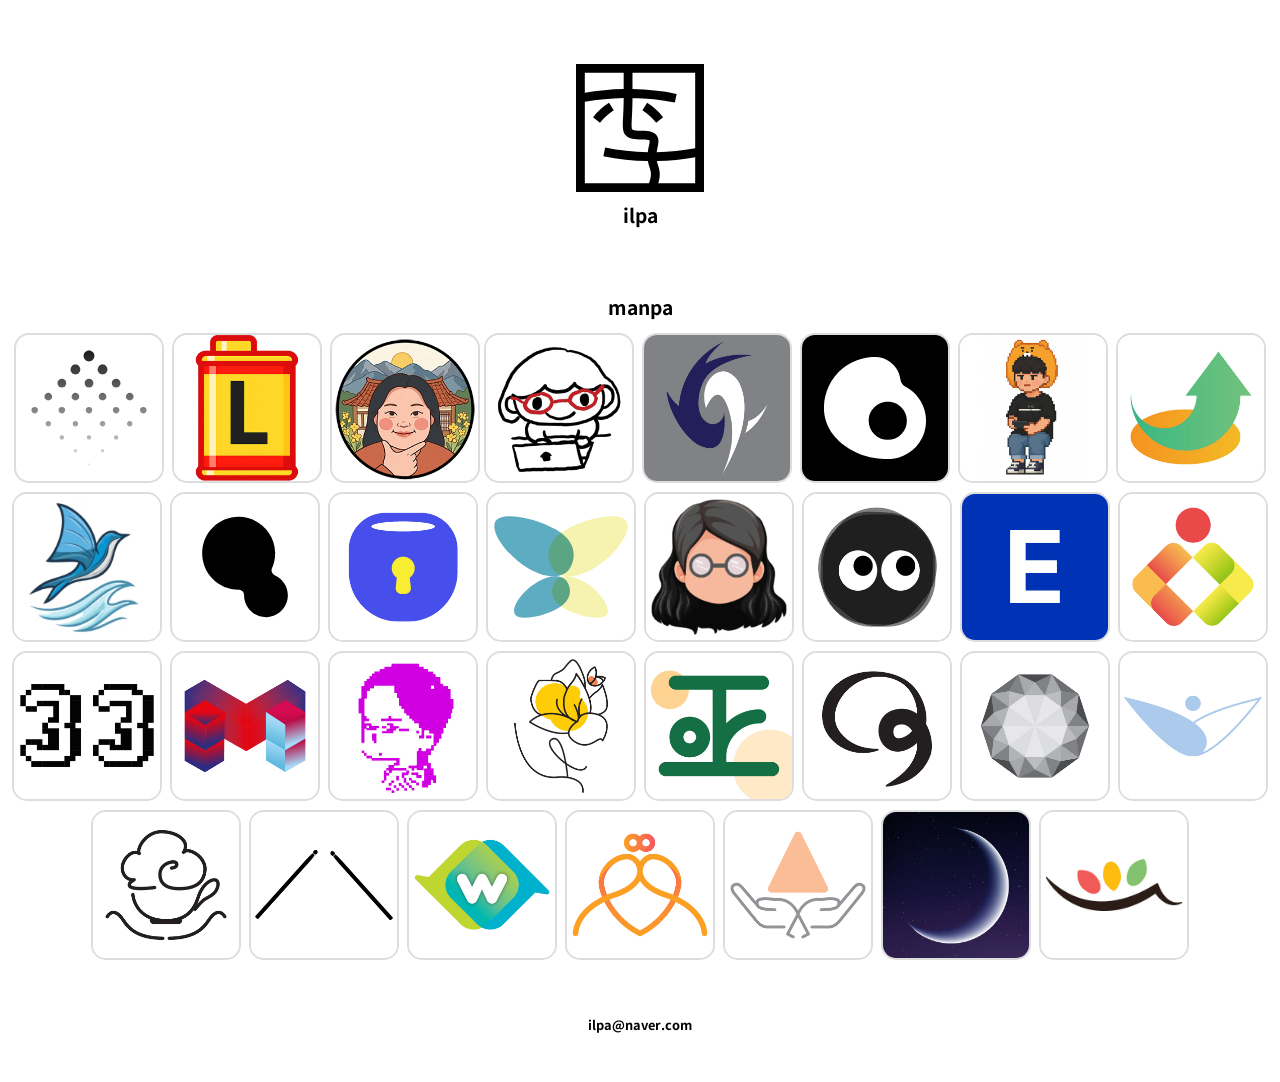
==== commit b38680c5: "Update index.html" ====
--- a/index.html
+++ b/index.html
@@ -32,6 +32,16 @@
           </div>
         </li> -->
         <!--251028_KDT-PD_7회차-->
+        <li><img src="img/251028_jang.svg" alt="장혜림 심볼마크 이미지">
+          <div class="portfolio">
+            <div>
+              <a href="https://bimongsamong.dothome.co.kr/" target="_blank" class="name">장혜림</a>
+              <a href="https://bimongsamong.dothome.co.kr/sony/" target="_blank">SONY PC웹</a>
+              <a href="https://bimongsamong.dothome.co.kr/naverone/" target="_blank">네이버플러스 반응형 웹</a>
+              <a href="https://pochy.vercel.app/opening" target="_blank">포치 모바일앱</a>
+            </div>
+          </div>
+        </li>
         <li><img src="img/251028_leeseul.png" alt="이슬 심볼마크 이미지">
           <div class="portfolio">
             <div>
@@ -39,16 +49,6 @@
               <a href="https://o3obrown.dothome.co.kr/" target="_blank">Huy Fong Foods PC웹</a>
               <a href="https://www.figma.com/proto/DJt3n94cg6xV7Vg0ZF127R/%EC%95%84%EB%AA%BD%EC%A0%9C%EC%A3%BC-%EC%9D%B4%EB%8B%88%EC%8A%A4%ED%94%84%EB%A6%AC?node-id=108-231&viewport=654%2C475%2C0.07&t=8H8c7PcoEL9EshBj-1&scaling=min-zoom&content-scaling=fixed&page-id=108%3A176" target="_blank">아몽제주 반응형 웹</a>
               <a href="https://www.figma.com/proto/2vZopSTVBQbUcTjvnY1ZzA/PEAK?node-id=1-18414&viewport=761%2C603%2C0.1&t=qsVjlY9UPODg0Cm0-1&scaling=min-zoom&content-scaling=fixed&starting-point-node-id=1%3A18414&show-proto-sidebar=1&page-id=1%3A18289" target="_blank">PEAK 모바일앱</a>
-            </div>
-          </div>
-        </li>
-        <li><img src="img/251028_jang.svg" alt="장혜림 심볼마크 이미지">
-          <div class="portfolio">
-            <div>
-              <a href="https://bimongsamong.dothome.co.kr/" target="_blank" class="name">장혜림</a>
-              <a href="https://bimongsamong.dothome.co.kr/sony/" target="_blank">SONY PC웹</a>
-              <a href="https://bimongsamong.dothome.co.kr/naverone/" target="_blank">네이버플러스 반응형 웹</a>
-              <a href="https://pochy.vercel.app/opening" target="_blank">포치 모바일앱</a>
             </div>
           </div>
         </li>
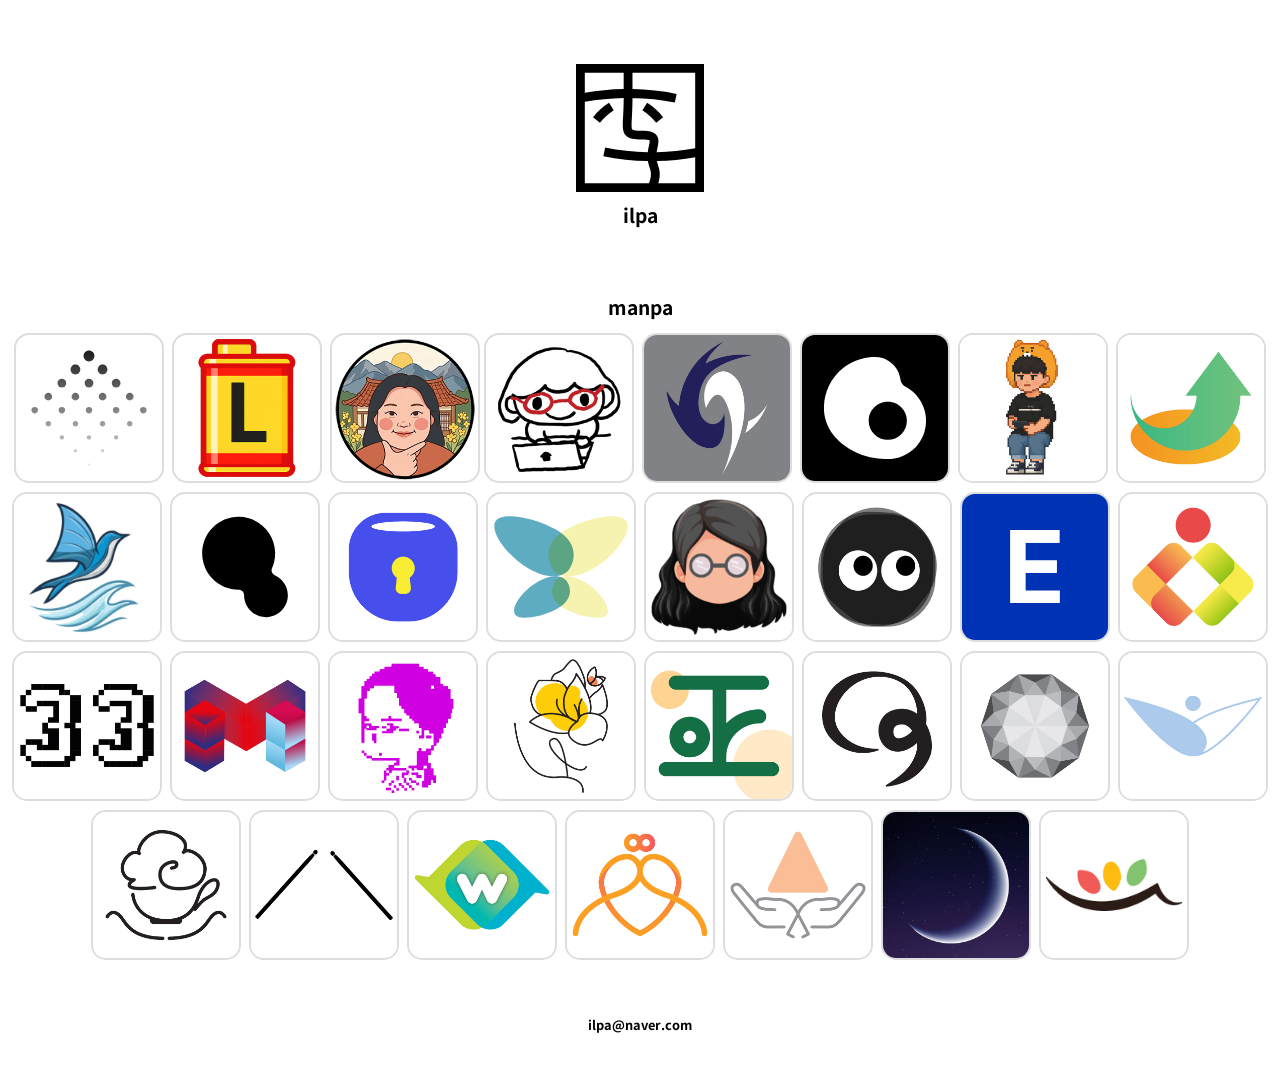
==== commit 5d4711da: "이효신님 포폴 대체" ====
--- a/index.html
+++ b/index.html
@@ -58,7 +58,7 @@
               <a href="https://hyosin-sparkle-folio.lovable.app/" target="_blank" class="name">이효신</a>
               <a href="https://leehyoseenportfolio.lovable.app/" target="_blank">머더미스터리 반응형 웹</a>
               <a href="https://seenuneaminpark.lovable.app/" target="_blank">시니네 민박 반응형 웹</a>
-              <a href="https://leehyoseen.dothome.co.kr/" target="_blank">테팔 PC 웹</a>
+              <a href="https://jjcos.co.kr/" target="_blank">J&J 에스테틱 반응형 웹</a>
             </div>
           </div>
         <!--241231_KDT웹-->
--- a/css/style.css
+++ b/css/style.css
@@ -55,7 +55,10 @@
 
 .trainee > li > img {
   width: 100%;
-  vertical-align: middle;
+  position: absolute;
+  top: 50%;
+  left: 50%;
+  transform: translate(-50%,-50%);
 }
 
 .portfolio {
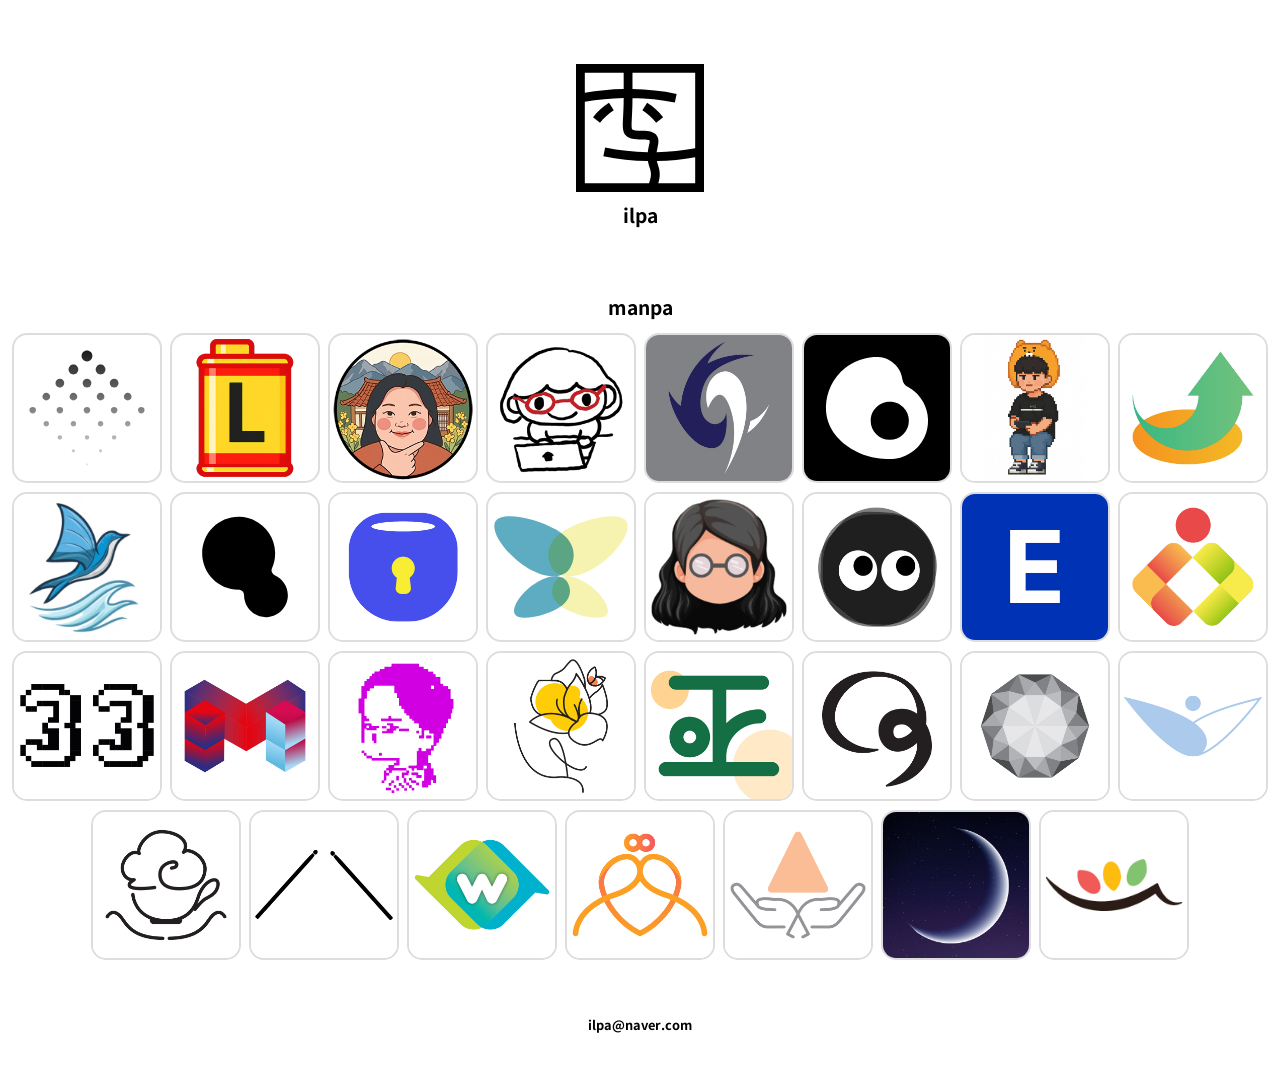
==== commit 5342ac66: "여백 수정" ====
--- a/index.html
+++ b/index.html
@@ -1,4 +1,3 @@
-
 <!DOCTYPE html>
 <html lang="ko">
 
@@ -61,6 +60,7 @@
               <a href="https://jjcos.co.kr/" target="_blank">J&J 에스테틱 반응형 웹</a>
             </div>
           </div>
+        </li>
         <!--241231_KDT웹-->
         <li><img src="img/241231_maeng.png" alt="맹영은 심볼마크 이미지">
           <div class="portfolio">
@@ -79,7 +79,8 @@
               <a href="http://pjhportfolio.dothome.co.kr/" target="_blank" class="name">박지훈</a>
               <a href="http://redbutton.dothome.co.kr/" target="_blank">레드버튼 PC웹</a>
               <a href="https://napinguking.github.io/tree13/" target="_blank">나무13 반응형 웹</a>
-              <a href="https://www.figma.com/proto/UNuhwxNGeEJMdjvaN5eoxV/%EB%B0%95%EC%A7%80%ED%9B%88-%EC%98%A4%ED%94%BC%EB%84%B7?page-id=1%3A2&node-id=21-1600&p=f&viewport=639%2C34%2C0.06&t=5H8wtBl36w2l6yHy-1&scaling=scale-down&content-scaling=fixed&starting-point-node-id=21%3A1580" target="_blank">오피넷 모바일앱</a>
+              <a href="https://www.figma.com/proto/UNuhwxNGeEJMdjvaN5eoxV/%EB%B0%95%EC%A7%80%ED%9B%88-%EC%98%A4%ED%94%BC%EB%84%B7?page-id=1%3A2&node-id=21-1600&p=f&viewport=639%2C34%2C0.06&t=5H8wtBl36w2l6yHy-1&scaling=scale-down&content-scaling=fixed&starting-point-node-id=21%3A1580"
+                target="_blank">오피넷 모바일앱</a>
             </div>
           </div>
         </li>
@@ -100,7 +101,8 @@
               <a href="http://shwngus1111.dothome.co.kr/" target="_blank" class="name">노주현</a>
               <a href="http://redbutton.dothome.co.kr/" target="_blank">레드버튼 PC웹</a>
               <a href="https://napinguking.github.io/tree13/" target="_blank">나무13 반응형 웹</a>
-              <a href="https://www.figma.com/proto/jyY6NiG4TbCfLTzx0pCpDW/%EC%8A%A4%EB%A7%88%ED%8A%B8%ED%8F%B0-%EC%95%A0%ED%94%8C%EB%A6%AC%EC%BC%80%EC%9D%B4%EC%85%98-UI-UX-%EC%A0%9C%EC%9E%91?page-id=0%3A1&node-id=49-228&viewport=5284%2C495%2C0.25&t=vv1ucTVbdYfv9fKw-1&scaling=scale-down&content-scaling=fixed&starting-point-node-id=49%3A48" target="_blank">코닥 포토프린터 모바일앱</a>
+              <a href="https://www.figma.com/proto/jyY6NiG4TbCfLTzx0pCpDW/%EC%8A%A4%EB%A7%88%ED%8A%B8%ED%8F%B0-%EC%95%A0%ED%94%8C%EB%A6%AC%EC%BC%80%EC%9D%B4%EC%85%98-UI-UX-%EC%A0%9C%EC%9E%91?page-id=0%3A1&node-id=49-228&viewport=5284%2C495%2C0.25&t=vv1ucTVbdYfv9fKw-1&scaling=scale-down&content-scaling=fixed&starting-point-node-id=49%3A48"
+                target="_blank">코닥 포토프린터 모바일앱</a>
             </div>
           </div>
         </li>
@@ -110,7 +112,8 @@
               <a href="https://simlegion.github.io/Ahn-Teseong-portfolio/" target="_blank" class="name">안태성</a>
               <a href="https://simlegion.github.io/Jo-Malone-Renewal-Web-Site/" target="_blank">조 말론 PC웹</a>
               <a href="https://simlegion.github.io/CAPCOM-KOREA-Project/" target="_blank">캡콤 반응형 웹</a>
-              <a href="https://www.figma.com/proto/oRBI03LZ3IpPHN31qLplLW/%EC%95%88%ED%83%9C%EC%84%B1_%EC%8A%A4%EB%A7%88%ED%8A%B8%EC%95%B1-1_%EA%B8%B0%ED%9A%8D%EC%95%88?page-id=0%3A1&node-id=198-3&viewport=-1720%2C-2093%2C0.62&t=fPTauAwp6rd1h8jN-1&scaling=min-zoom&content-scaling=fixed&starting-point-node-id=198%3A1503" target="_blank">엘릭서 모바일앱</a>
+              <a href="https://www.figma.com/proto/oRBI03LZ3IpPHN31qLplLW/%EC%95%88%ED%83%9C%EC%84%B1_%EC%8A%A4%EB%A7%88%ED%8A%B8%EC%95%B1-1_%EA%B8%B0%ED%9A%8D%EC%95%88?page-id=0%3A1&node-id=198-3&viewport=-1720%2C-2093%2C0.62&t=fPTauAwp6rd1h8jN-1&scaling=min-zoom&content-scaling=fixed&starting-point-node-id=198%3A1503"
+                target="_blank">엘릭서 모바일앱</a>
             </div>
           </div>
         </li>
@@ -120,7 +123,8 @@
               <a href="http://tree13h3.dothome.co.kr/" target="_blank" class="name">백민희</a>
               <a href="http://redbutton.dothome.co.kr/" target="_blank">레드버튼 PC웹</a>
               <a href="https://napinguking.github.io/tree13/" target="_blank">나무13 반응형 웹</a>
-              <a href="https://www.figma.com/proto/KoHYCLebQq89oYAjOwSZoQ/%EB%B0%B1%EB%AF%BC%ED%9D%AC_%ED%94%84%EB%A1%9C%EC%A0%9D%ED%8A%B8-2_%EB%AA%A8%EB%B0%94%EC%9D%BC%EC%95%B1?page-id=13%3A202&node-id=29-699&p=f&viewport=150%2C338%2C0.02&t=ZxV7UZRCqIetJBSz-1&scaling=scale-down&content-scaling=fixed&starting-point-node-id=29%3A699" target="_blank">데이니즈 모바일앱</a>
+              <a href="https://www.figma.com/proto/KoHYCLebQq89oYAjOwSZoQ/%EB%B0%B1%EB%AF%BC%ED%9D%AC_%ED%94%84%EB%A1%9C%EC%A0%9D%ED%8A%B8-2_%EB%AA%A8%EB%B0%94%EC%9D%BC%EC%95%B1?page-id=13%3A202&node-id=29-699&p=f&viewport=150%2C338%2C0.02&t=ZxV7UZRCqIetJBSz-1&scaling=scale-down&content-scaling=fixed&starting-point-node-id=29%3A699"
+                target="_blank">데이니즈 모바일앱</a>
             </div>
           </div>
         </li>
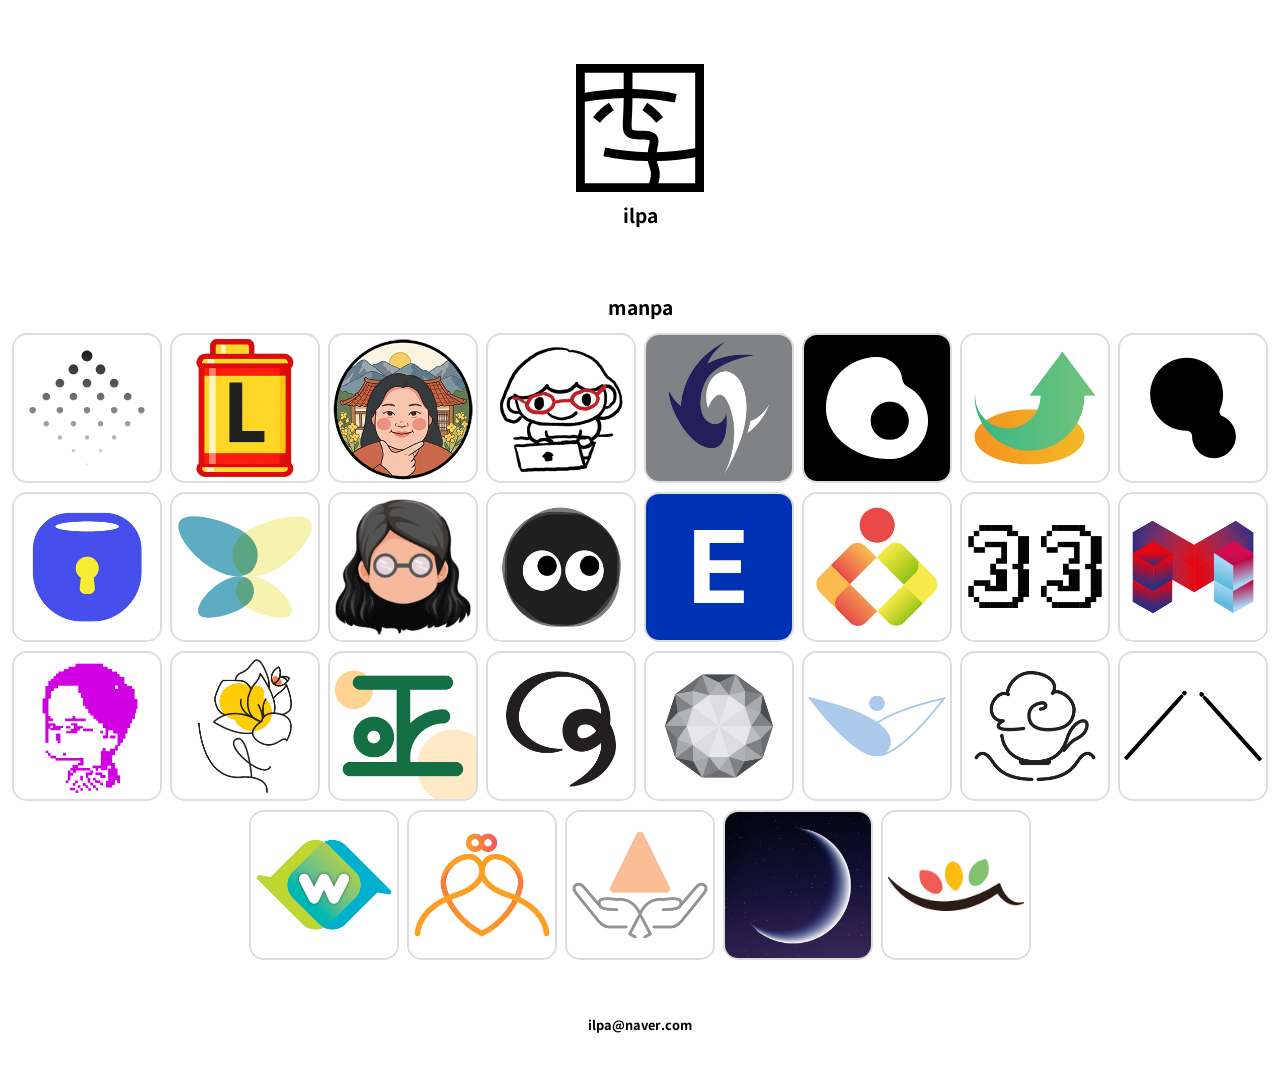
==== commit 0344bd64: "노주현, 백민희 제외" ====
--- a/index.html
+++ b/index.html
@@ -87,15 +87,15 @@
         <li><img src="img/241231_jungjaehoon.svg" alt="정재훈 심볼마크 이미지">
           <div class="portfolio">
             <div>
-              <a href="https://sajajarileo.github.io/portfolio/" target="_blank" class="name">정재훈</a>
-              <a href="http://gmail000leo8202.dothome.co.kr/" target="_blank">조 말론 PC웹</a>
+              <a href="https://webydiby.github.io/portfolio/" target="_blank" class="name">정재훈</a>
+              <a href="https://simlegion.github.io/Jo-Malone-Renewal-Web-Site/" target="_blank">조 말론 PC웹</a>
               <a href="https://sajajarileo.github.io/binggrae/" target="_blank">빙그레 반응형 웹</a>
-              <a href="https://www.figma.com/proto/kmZLUJjjzDmVif1ZeYNylu/being_sand?node-id=2090-2190&t=VB2Xw2D8QlwF4ljc-1"
+              <a href="https://webydiby.github.io/being-sand/"
                 target="_blank">빙 샌드 모바일앱</a>
             </div>
           </div>
         </li>
-        <li><img src="img/241231_nojuhyun.jpg" alt="노주현 심볼마크 이미지">
+        <!-- <li><img src="img/241231_nojuhyun.jpg" alt="노주현 심볼마크 이미지">
           <div class="portfolio">
             <div>
               <a href="http://shwngus1111.dothome.co.kr/" target="_blank" class="name">노주현</a>
@@ -105,7 +105,7 @@
                 target="_blank">코닥 포토프린터 모바일앱</a>
             </div>
           </div>
-        </li>
+        </li> -->
         <li><img src="img/241231_ahn.jpg" alt="안태성 심볼마크 이미지">
           <div class="portfolio">
             <div>
@@ -117,7 +117,7 @@
             </div>
           </div>
         </li>
-        <li><img src="img/241231_mini.jpg" alt="백민희 심볼마크 이미지">
+        <!-- <li><img src="img/241231_mini.jpg" alt="백민희 심볼마크 이미지">
           <div class="portfolio">
             <div>
               <a href="http://tree13h3.dothome.co.kr/" target="_blank" class="name">백민희</a>
@@ -127,7 +127,7 @@
                 target="_blank">데이니즈 모바일앱</a>
             </div>
           </div>
-        </li>
+        </li> -->
         <!-- <li><img src="img/241231_doyoun.jpg" alt="김도연 심볼마크 이미지">
           <div class="portfolio">
             <div>
